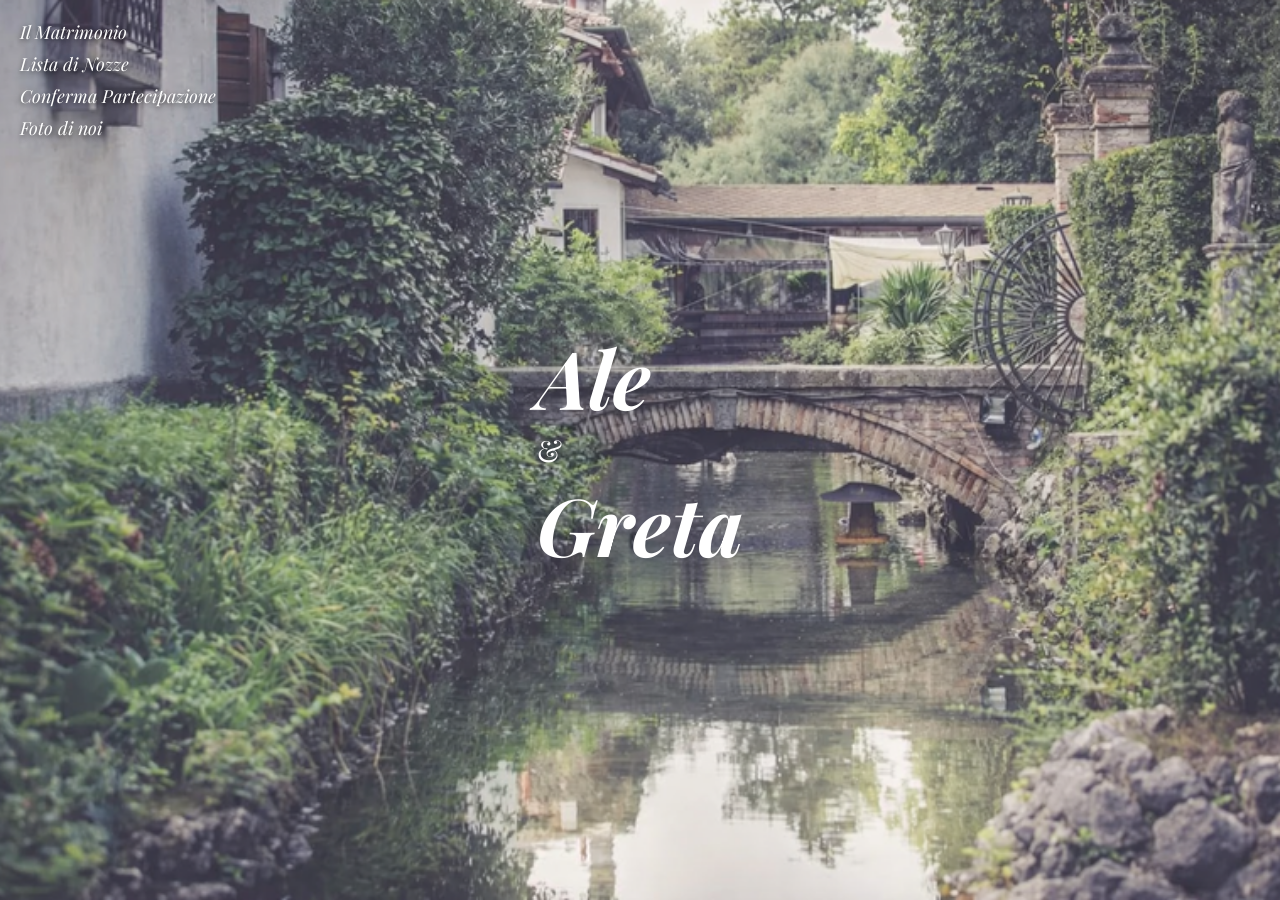
==== index.html @ 0228754c "Add files via upload" ====
<!DOCTYPE html>
<html lang="it">
<head>
  <link href="https://fonts.googleapis.com/css2?family=Playfair+Display:ital@0;1&display=swap" rel="stylesheet">
  <meta charset="UTF-8">
  <title>Ale & Greta</title>
  <meta name="viewport" content="width=device-width, initial-scale=1.0">
  <link rel="stylesheet" href="style.css">
</head>

<body>

<!-- MENU -->
<nav class="menu">
  <a href="matrimonio.html">Il Matrimonio</a>
  <a href="#">Lista di Nozze</a>
  <a href="#">Conferma Partecipazione</a>
  <a href="#">Foto di noi</a>
</nav>


<!-- HERO -->
<section class="hero">
  <div class="overlay">
    <h1 class="name">Ale</h1>
    <div class="and">&</div>
    <h1 class="name">Greta</h1>
  </div>
</section>

</body>
</html>
---- style.css ----
/* FONT */
body {
  margin: 0;
  font-family: 'Playfair Display', serif;
}

/* MENU */
/* MENU */
.menu {
  position: absolute;
  top: 20px;
  left: 20px;
  z-index: 10;

  display: flex;
  flex-direction: column;   /* verticale ✅ */
  gap: 8px;
}

.menu a {
  color: white;              /* bianco ✅ */
  text-decoration: none;
  font-style: italic;
  font-family: 'Playfair Display', serif; /* font elegante ✅ */
  font-size: 18px;

  text-shadow: 0 2px 5px rgba(0,0,0,0.6);

  transition: opacity 0.3s;
}

.menu a:hover {
  opacity: 0.7;
}

/* ANIMAZIONE */
@keyframes menuFade {
  from {
    opacity: 1;
    transform: translateY(-10px);
  }
  to {
    opacity: 1;
    transform: translateY(0);
  }
}

/* RITARDI */
.menu a:nth-child(1) { animation-delay: 0.3s; }
.menu a:nth-child(2) { animation-delay: 0.6s; }
.menu a:nth-child(3) { animation-delay: 0.9s; }
.menu a:nth-child(4) { animation-delay: 1.2s; }
``
/* ANIMAZIONE */
@keyframes menuFade {
  0% {
    opacity: 1;
    transform: translateY(-10px);
  }
  100% {
    opacity: 1;
    transform: translateY(0);
  }
}

/* ANIMAZIONE MENU */
@keyframes menuFade {
  to {
    opacity: 1;
    transform: translateY(0);
  }
}

/* RITARDI MENU */
.menu a:nth-child(1) { animation-delay: 0.3s; }
.menu a:nth-child(2) { animation-delay: 0.6s; }
.menu a:nth-child(3) { animation-delay: 0.9s; }
.menu a:nth-child(4) { animation-delay: 1.2s; }

/* HERO */
.hero {
  height: 100vh;
  background: url("sfondo.jpg") center/cover no-repeat;
  display: flex;
  justify-content: center;
  align-items: center;
}

.hero-small {
  position: relative;
  height: 60vh;
  background: url("anello.jpg") center/cover no-repeat;
  display: flex;
  justify-content: center;
  align-items: center;
}

.hero-small::after {
  content: "";
  position: absolute;
  inset: 0;
  background: rgba(0,0,0,0.25);
}

/* TITOLI */
.title {
  position: relative;
  z-index: 1;
  color: white;
  font-size: 80px;
  font-style: italic;
  letter-spacing: 1px;
  text-shadow: 0 10px 25px rgba(0,0,0,0.5);
}

/* ANIMAZIONE TITOLI */
.title-anim {
  opacity: 1;
  transform: translateY(40px);
  animation: titleFade 1.5s ease forwards;
}

@keyframes titleFade {
  to {
    opacity: 1;
    transform: translateY(0);
  }
}

/* NOMI HOME */
.name {
  font-size: 80px;
  color: white;
  font-style: italic;
  margin: 0;
}

.and {
  font-size: 30px;
  color: white;
}

/* BACKGROUND */
.beige {
  background: #f3e9df;
}

/* SEZIONI */
.section {
  padding: 80px 20px;
}

.section.light {
  background: #ebe3da;
}

/* GRID */
.grid {
  display: flex;
  gap: 40px;
  align-items: center;
  max-width: 1000px;
  margin: auto;
}

.grid.reverse {
  flex-direction: row-reverse;
}

/* TESTO */
.text {
  flex: 1;
  text-align: center;
}

.text.left {
  text-align: left;
}

.text h2 {
  font-style: italic;
  font-size: 34px;
  color: #6b5b4d;
  margin-bottom: 20px;
}

.text p {
  max-width: 350px;
  margin: auto;
  line-height: 1.8;
  color: #6b5b4d;
}

/* FOTO */
.photo {
  flex: 1;
}

.polaroid {
  background: white;
  padding: 15px;
  transform: rotate(-3deg);
  box-shadow: 0 20px 40px rgba(0,0,0,0.2);
  position: relative;
}

.polaroid img {
  width: 100%;
  display: block;
}

/* SCOTCH */
.polaroid::before {
  content: "";
  width: 70px;
  height: 20px;
  background: rgba(255,255,255,0.6);
  position: absolute;
  top: -10px;
  left: 40%;
  transform: rotate(8deg);
}

.polaroid::after {
  content: "";
  width: 60px;
  height: 18px;
  background: rgba(255,255,255,0.5);
  position: absolute;
  bottom: -10px;
  right: 30%;
  transform: rotate(-10deg);
}

/* MAPPA */
.map {
  width: 100%;
  height: 250px;
  border: 0;
  border-radius: 8px;
  margin-top: 20px;
}

/* LINK HOME */
.center-home {
  text-align: center;
  margin-top: 50px;
}

.center-home a {
  font-style: italic;
  color: #6b5b4d;
  text-decoration: underline;
}

/* FORM RSVP */
form {
  max-width: 400px;
  margin: 30px auto;
}

form input,
form textarea {
  width: 100%;
  padding: 12px;
  margin: 10px 0;
  border: 1px solid #ddd;
  border-radius: 5px;
  font-family: inherit;
}

form button {
  background: #8b6f5c;
  color: white;
  border: none;
  padding: 12px 20px;
  border-radius: 5px;
  cursor: pointer;
  font-style: italic;
}

form button:hover {
  background: #6b5b4d;
}

/* ANIMAZIONI GENERICHE */
.fade-in {
  opacity: 1;
  transform: translateY(20px);
  animation: fadeUp 1s ease forwards;
}

@keyframes fadeUp {
  to {
    opacity: 1;
    transform: translateY(0);
  }
}

/* MOBILE */
@media (max-width: 768px) {
  .grid {
    flex-direction: column;
  }

  .name {
    font-size: 40px;
  }

  .title {
    font-size: 40px;
  }
}
/* ANIMAZIONE MENU (SAFE) */
.menu a {
  animation: menuAppear 0.8s ease both;
}

/* RITARDI */
.menu a:nth-child(1) { animation-delay: 0.2s; }
.menu a:nth-child(2) { animation-delay: 0.4s; }
.menu a:nth-child(3) { animation-delay: 0.6s; }
.menu a:nth-child(4) { animation-delay: 0.8s; }

/* KEYFRAMES */
@keyframes menuAppear {
  from {
    transform: translateY(-10px);
    opacity: 0.4;   /* ⚠️ NON 0 → così NON spariscono */
  }
  to {
    transform: translateY(0);
    opacity: 1;
  }
}
@media (max-width: 768px) {

  .grid {
    flex-direction: column !important;
    text-align: center;
  }

  .photo,
  .text {
    width: 100%;
  }

}
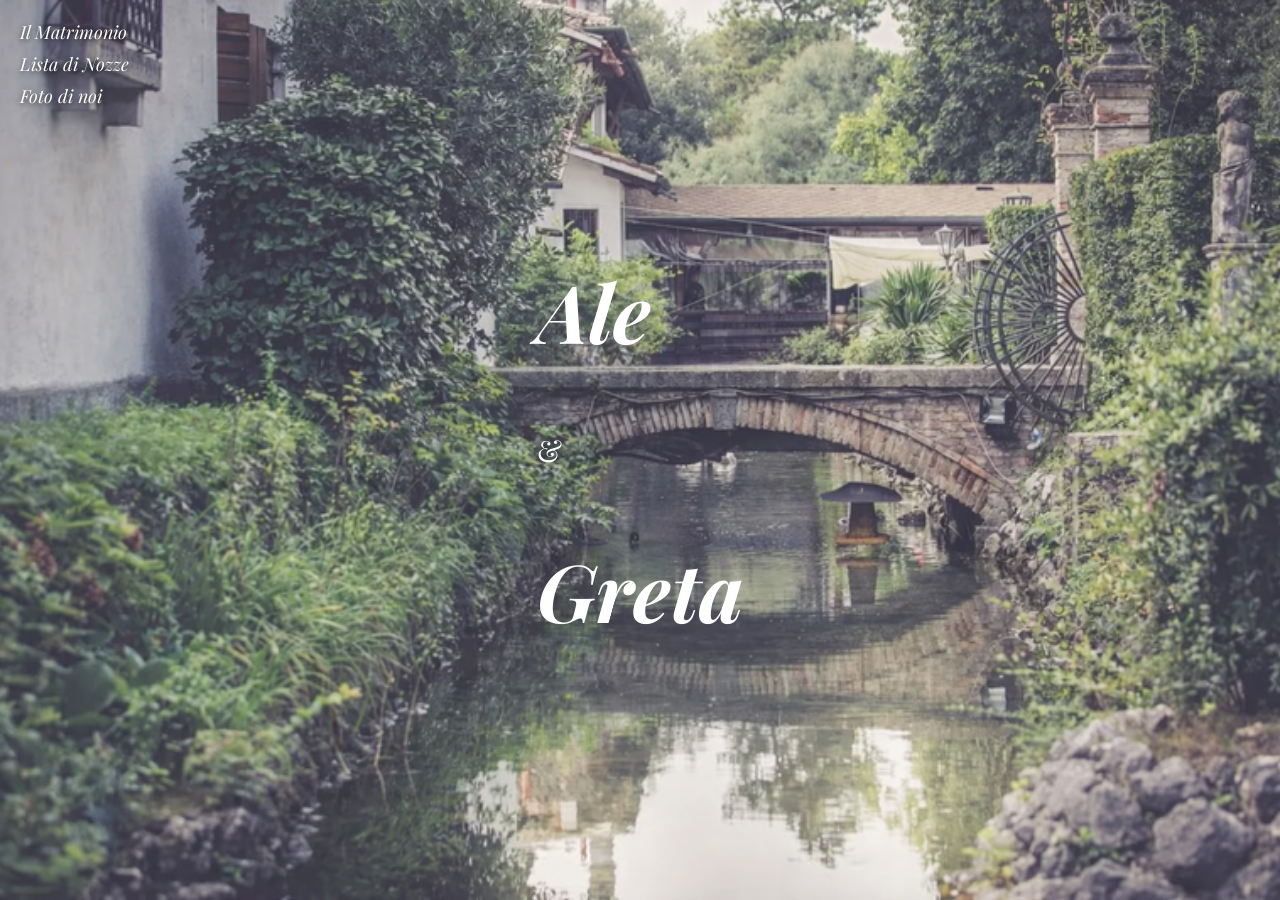
==== commit be7e3d1c: "Add files via upload" ====
--- a/index.html
+++ b/index.html
@@ -13,9 +13,8 @@
 <!-- MENU -->
 <nav class="menu">
   <a href="matrimonio.html">Il Matrimonio</a>
-  <a href="#">Lista di Nozze</a>
-  <a href="#">Conferma Partecipazione</a>
-  <a href="#">Foto di noi</a>
+  <a href="viaggio.html">Lista di Nozze</a>
+  <a href="foto.html">Foto di noi</a>
 </nav>
 
 
--- a/style.css
+++ b/style.css
@@ -5,77 +5,45 @@
 }
 
 /* MENU */
-/* MENU */
 .menu {
   position: absolute;
   top: 20px;
   left: 20px;
   z-index: 10;
-
-  display: flex;
-  flex-direction: column;   /* verticale ✅ */
+  display: flex;
+  flex-direction: column;
   gap: 8px;
 }
 
 .menu a {
-  color: white;              /* bianco ✅ */
+  color: white;
   text-decoration: none;
   font-style: italic;
-  font-family: 'Playfair Display', serif; /* font elegante ✅ */
   font-size: 18px;
-
   text-shadow: 0 2px 5px rgba(0,0,0,0.6);
-
   transition: opacity 0.3s;
+  animation: menuAppear 0.8s ease both;
 }
 
 .menu a:hover {
   opacity: 0.7;
 }
 
-/* ANIMAZIONE */
-@keyframes menuFade {
+.menu a:nth-child(1) { animation-delay: 0.2s; }
+.menu a:nth-child(2) { animation-delay: 0.4s; }
+.menu a:nth-child(3) { animation-delay: 0.6s; }
+.menu a:nth-child(4) { animation-delay: 0.8s; }
+
+@keyframes menuAppear {
   from {
+    transform: translateY(-10px);
+    opacity: 0.4;
+  }
+  to {
+    transform: translateY(0);
     opacity: 1;
-    transform: translateY(-10px);
-  }
-  to {
-    opacity: 1;
-    transform: translateY(0);
-  }
-}
-
-/* RITARDI */
-.menu a:nth-child(1) { animation-delay: 0.3s; }
-.menu a:nth-child(2) { animation-delay: 0.6s; }
-.menu a:nth-child(3) { animation-delay: 0.9s; }
-.menu a:nth-child(4) { animation-delay: 1.2s; }
-``
-/* ANIMAZIONE */
-@keyframes menuFade {
-  0% {
-    opacity: 1;
-    transform: translateY(-10px);
-  }
-  100% {
-    opacity: 1;
-    transform: translateY(0);
-  }
-}
-
-/* ANIMAZIONE MENU */
-@keyframes menuFade {
-  to {
-    opacity: 1;
-    transform: translateY(0);
-  }
-}
-
-/* RITARDI MENU */
-.menu a:nth-child(1) { animation-delay: 0.3s; }
-.menu a:nth-child(2) { animation-delay: 0.6s; }
-.menu a:nth-child(3) { animation-delay: 0.9s; }
-.menu a:nth-child(4) { animation-delay: 1.2s; }
+  }
+}
 
 /* HERO */
 .hero {
@@ -113,26 +81,26 @@
   text-shadow: 0 10px 25px rgba(0,0,0,0.5);
 }
 
-/* ANIMAZIONE TITOLI */
 .title-anim {
-  opacity: 1;
-  transform: translateY(40px);
   animation: titleFade 1.5s ease forwards;
 }
 
 @keyframes titleFade {
+  from {
+    transform: translateY(40px);
+    opacity: 0.5;
+  }
   to {
+    transform: translateY(0);
     opacity: 1;
-    transform: translateY(0);
-  }
-}
-
-/* NOMI HOME */
+  }
+}
+
+/* HOME TEXT */
 .name {
   font-size: 80px;
   color: white;
   font-style: italic;
-  margin: 0;
 }
 
 .and {
@@ -181,7 +149,6 @@
   font-style: italic;
   font-size: 34px;
   color: #6b5b4d;
-  margin-bottom: 20px;
 }
 
 .text p {
@@ -204,6 +171,10 @@
   position: relative;
 }
 
+.polaroid.right {
+  transform: rotate(3deg);
+}
+
 .polaroid img {
   width: 100%;
   display: block;
@@ -236,24 +207,11 @@
 .map {
   width: 100%;
   height: 250px;
-  border: 0;
   border-radius: 8px;
   margin-top: 20px;
 }
 
-/* LINK HOME */
-.center-home {
-  text-align: center;
-  margin-top: 50px;
-}
-
-.center-home a {
-  font-style: italic;
-  color: #6b5b4d;
-  text-decoration: underline;
-}
-
-/* FORM RSVP */
+/* FORM */
 form {
   max-width: 400px;
   margin: 30px auto;
@@ -266,77 +224,56 @@
   margin: 10px 0;
   border: 1px solid #ddd;
   border-radius: 5px;
-  font-family: inherit;
 }
 
 form button {
   background: #8b6f5c;
   color: white;
+  padding: 12px 20px;
   border: none;
-  padding: 12px 20px;
   border-radius: 5px;
-  cursor: pointer;
-  font-style: italic;
-}
-
-form button:hover {
-  background: #6b5b4d;
-}
-
-/* ANIMAZIONI GENERICHE */
-.fade-in {
-  opacity: 1;
-  transform: translateY(20px);
-  animation: fadeUp 1s ease forwards;
-}
-
-@keyframes fadeUp {
-  to {
-    opacity: 1;
-    transform: translateY(0);
-  }
+}
+
+/* VIDEO HERO */
+.video-hero {
+  position: relative;
+  height: 80vh;
+  overflow: hidden;
+}
+
+.video-hero video {
+  width: 100%;
+  height: 100%;
+  object-fit: cover;
+}
+
+.video-overlay {
+  position: absolute;
+  inset: 0;
+  background: rgba(0,0,0,0.3);
+  display: flex;
+  align-items: center;
+  justify-content: center;
+}
+
+/* HEART */
+.heart {
+  display: inline-block;
+  margin-left: 5px;
+  animation: pulse 1.5s infinite;
+}
+
+@keyframes pulse {
+  0% { transform: scale(1); }
+  50% { transform: scale(1.2); }
+  100% { transform: scale(1); }
 }
 
 /* MOBILE */
 @media (max-width: 768px) {
+
   .grid {
     flex-direction: column;
-  }
-
-  .name {
-    font-size: 40px;
-  }
-
-  .title {
-    font-size: 40px;
-  }
-}
-/* ANIMAZIONE MENU (SAFE) */
-.menu a {
-  animation: menuAppear 0.8s ease both;
-}
-
-/* RITARDI */
-.menu a:nth-child(1) { animation-delay: 0.2s; }
-.menu a:nth-child(2) { animation-delay: 0.4s; }
-.menu a:nth-child(3) { animation-delay: 0.6s; }
-.menu a:nth-child(4) { animation-delay: 0.8s; }
-
-/* KEYFRAMES */
-@keyframes menuAppear {
-  from {
-    transform: translateY(-10px);
-    opacity: 0.4;   /* ⚠️ NON 0 → così NON spariscono */
-  }
-  to {
-    transform: translateY(0);
-    opacity: 1;
-  }
-}
-@media (max-width: 768px) {
-
-  .grid {
-    flex-direction: column !important;
     text-align: center;
   }
 
@@ -345,4 +282,102 @@
     width: 100%;
   }
 
-}
+  .title {
+    font-size: 40px;
+  }
+
+  .name {
+    font-size: 40px;
+  }
+
+  .video-hero {
+    height: 50vh;
+  }
+
+  .polaroid {
+    transform: rotate(0deg);
+  }
+}
+/* TITOLI FOTO */
+.title-photo {
+  font-size: 32px;
+  font-style: italic;
+  color: #6b5b4d;
+  margin-bottom: 15px;
+}
+
+/* TESTO FOTO */
+.desc-photo {
+  font-size: 18px;
+  line-height: 1.8;
+  color: #6b5b4d;
+  max-width: 400px;
+  margin: auto;
+}
+/* BLOCCA layout corretto */
+.grid {
+  display: flex;
+  justify-content: space-between;
+}
+
+/* INVERSIONE SICURA */
+.grid.reverse {
+  flex-direction: row-reverse !important;
+}
+.title-photo {
+  font-size: 30px;
+  font-style: italic;
+  color: #6b5b4d;
+  text-align: center;
+  margin-bottom: 15px;
+}
+
+.desc-photo {
+  font-size: 18px;
+  line-height: 1.8;
+  color: #6b5b4d;
+  text-align: center;
+  max-width: 400px;
+  margin: auto;
+}
+.center-home {
+  text-align: center;
+  margin-top: 40px;
+}
+
+.center-home a {
+  font-size: 20px;
+  font-style: italic;
+  color: #6b5b4d;
+  text-decoration: underline;
+  transition: opacity 0.3s;
+}
+
+.center-home a:hover {
+  opacity: 0.7;
+}
+/* HERO VIAGGIO */
+.viaggio-hero {
+  height: 100vh;
+  background: url("viaggio.jpg") center/cover no-repeat;
+  display: flex;
+  justify-content: center;
+  align-items: center;
+}
+
+.viaggio-hero .title {
+  color: #f2e7dc;
+  text-align: center;
+  line-height: 1.2;
+}
+
+/* QR */
+.qr {
+  margin: 40px 0;
+  text-align: center;
+}
+
+.qr img {
+  width: 140px;
+  height: auto;
+}
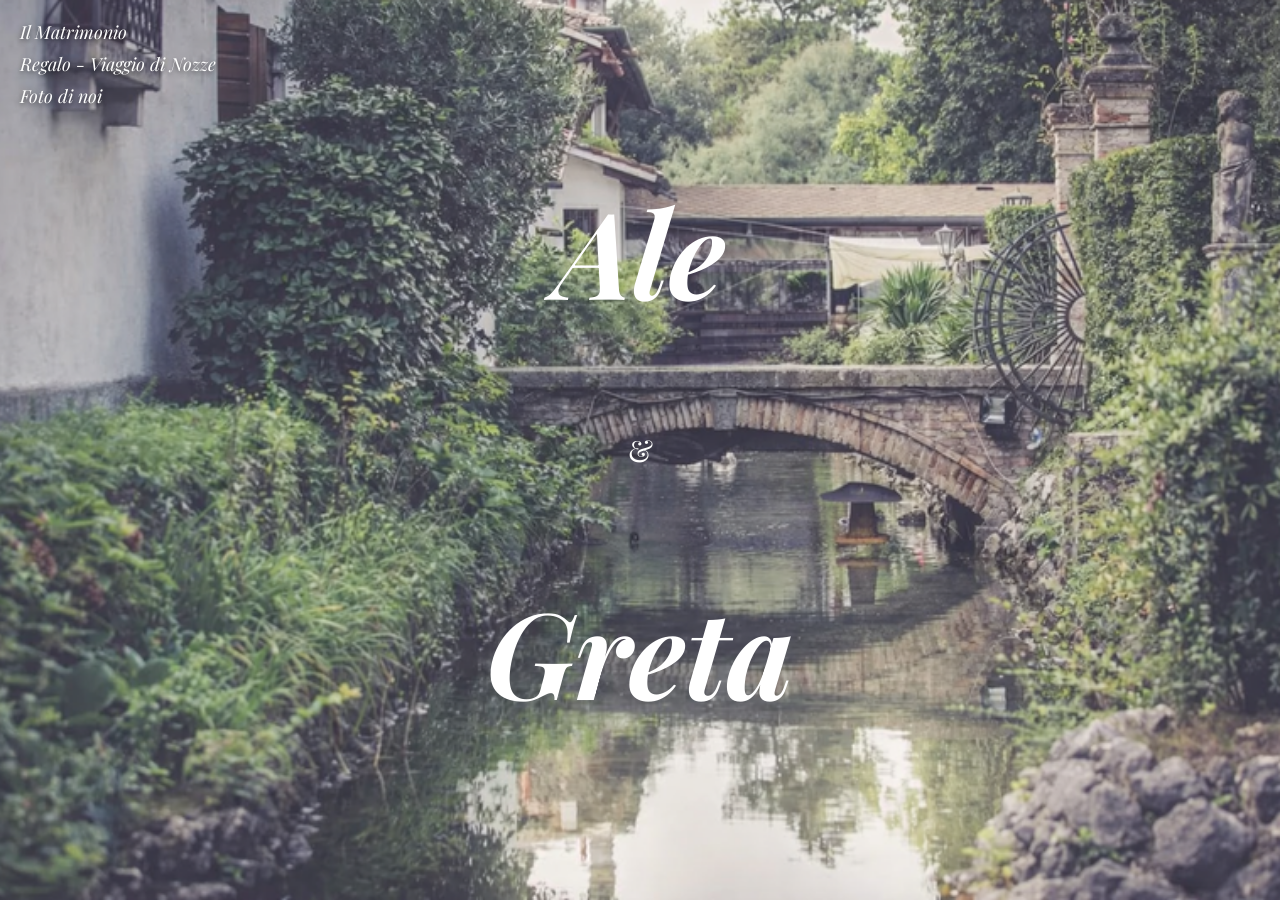
==== commit 7a213923: "Add files via upload" ====
--- a/index.html
+++ b/index.html
@@ -13,7 +13,7 @@
 <!-- MENU -->
 <nav class="menu">
   <a href="matrimonio.html">Il Matrimonio</a>
-  <a href="viaggio.html">Lista di Nozze</a>
+  <a href="viaggio.html">Regalo - Viaggio di Nozze</a>
   <a href="foto.html">Foto di noi</a>
 </nav>
 
--- a/style.css
+++ b/style.css
@@ -52,6 +52,7 @@
   display: flex;
   justify-content: center;
   align-items: center;
+  text-align: center;
 }
 
 .hero-small {
@@ -98,7 +99,7 @@
 
 /* HOME TEXT */
 .name {
-  font-size: 80px;
+  font-size: 120px;
   color: white;
   font-style: italic;
 }
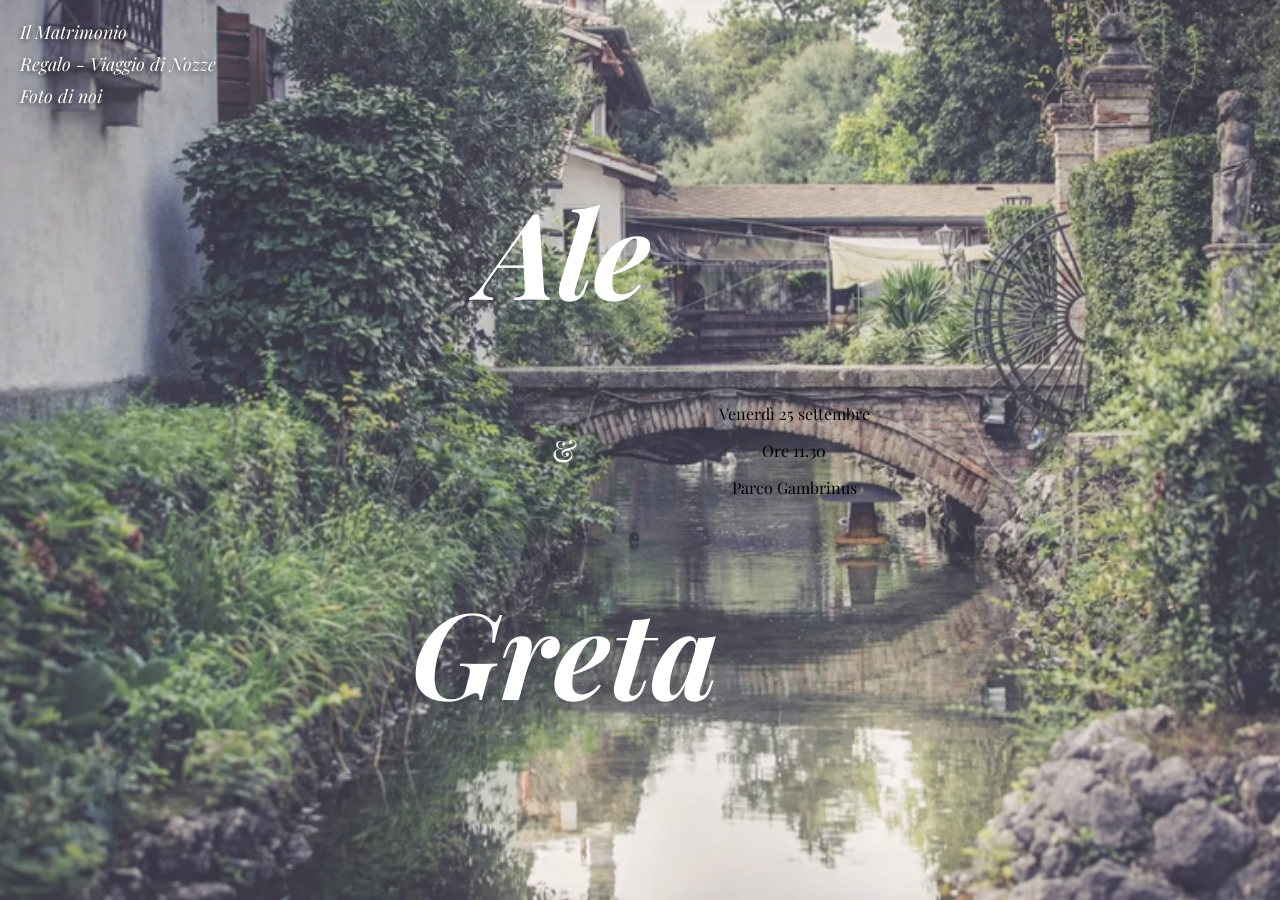
==== commit bac31d70: "Add files via upload" ====
--- a/index.html
+++ b/index.html
@@ -25,6 +25,16 @@
     <div class="and">&</div>
     <h1 class="name">Greta</h1>
   </div>
+
+  
+  <!-- INFO IN BASSO -->
+  <div class="hero-info">
+    <p>Venerdì 25 settembre</p>
+    <p>Ore 11.30</p>
+    <p>Parco Gambrinus</p>
+  </div>
+</section>
+
 </section>
 
 </body>
--- a/style.css
+++ b/style.css
@@ -126,8 +126,9 @@
 /* GRID */
 .grid {
   display: flex;
+  align-items: center;
+  justify-content: center;
   gap: 40px;
-  align-items: center;
   max-width: 1000px;
   margin: auto;
 }
@@ -162,6 +163,8 @@
 /* FOTO */
 .photo {
   flex: 1;
+  display: flex;
+  justify-content: center;
 }
 
 .polaroid {
@@ -278,11 +281,21 @@
     text-align: center;
   }
 
+  .grid.reverse {
+    flex-direction: column;
+  }
+
   .photo,
   .text {
     width: 100%;
   }
 
+  .polaroid {
+    transform: rotate(0deg);
+    max-width: 500px;
+    margin: auto;
+  }
+
   .title {
     font-size: 40px;
   }
@@ -294,16 +307,14 @@
   .video-hero {
     height: 50vh;
   }
-
-  .polaroid {
-    transform: rotate(0deg);
-  }
-}
+}
+
 /* TITOLI FOTO */
 .title-photo {
-  font-size: 32px;
-  font-style: italic;
-  color: #6b5b4d;
+  font-size: 30px;
+  font-style: italic;
+  color: #6b5b4d;
+  text-align: center;
   margin-bottom: 15px;
 }
 
@@ -312,35 +323,12 @@
   font-size: 18px;
   line-height: 1.8;
   color: #6b5b4d;
+  text-align: center;
   max-width: 400px;
   margin: auto;
 }
-/* BLOCCA layout corretto */
-.grid {
-  display: flex;
-  justify-content: space-between;
-}
-
-/* INVERSIONE SICURA */
-.grid.reverse {
-  flex-direction: row-reverse !important;
-}
-.title-photo {
-  font-size: 30px;
-  font-style: italic;
-  color: #6b5b4d;
-  text-align: center;
-  margin-bottom: 15px;
-}
-
-.desc-photo {
-  font-size: 18px;
-  line-height: 1.8;
-  color: #6b5b4d;
-  text-align: center;
-  max-width: 400px;
-  margin: auto;
-}
+
+/* LINK HOME */
 .center-home {
   text-align: center;
   margin-top: 40px;
@@ -357,6 +345,7 @@
 .center-home a:hover {
   opacity: 0.7;
 }
+
 /* HERO VIAGGIO */
 .viaggio-hero {
   height: 100vh;
@@ -368,7 +357,6 @@
 
 .viaggio-hero .title {
   color: #f2e7dc;
-  text-align: center;
   line-height: 1.2;
 }
 
@@ -380,5 +368,4 @@
 
 .qr img {
   width: 140px;
-  height: auto;
 }
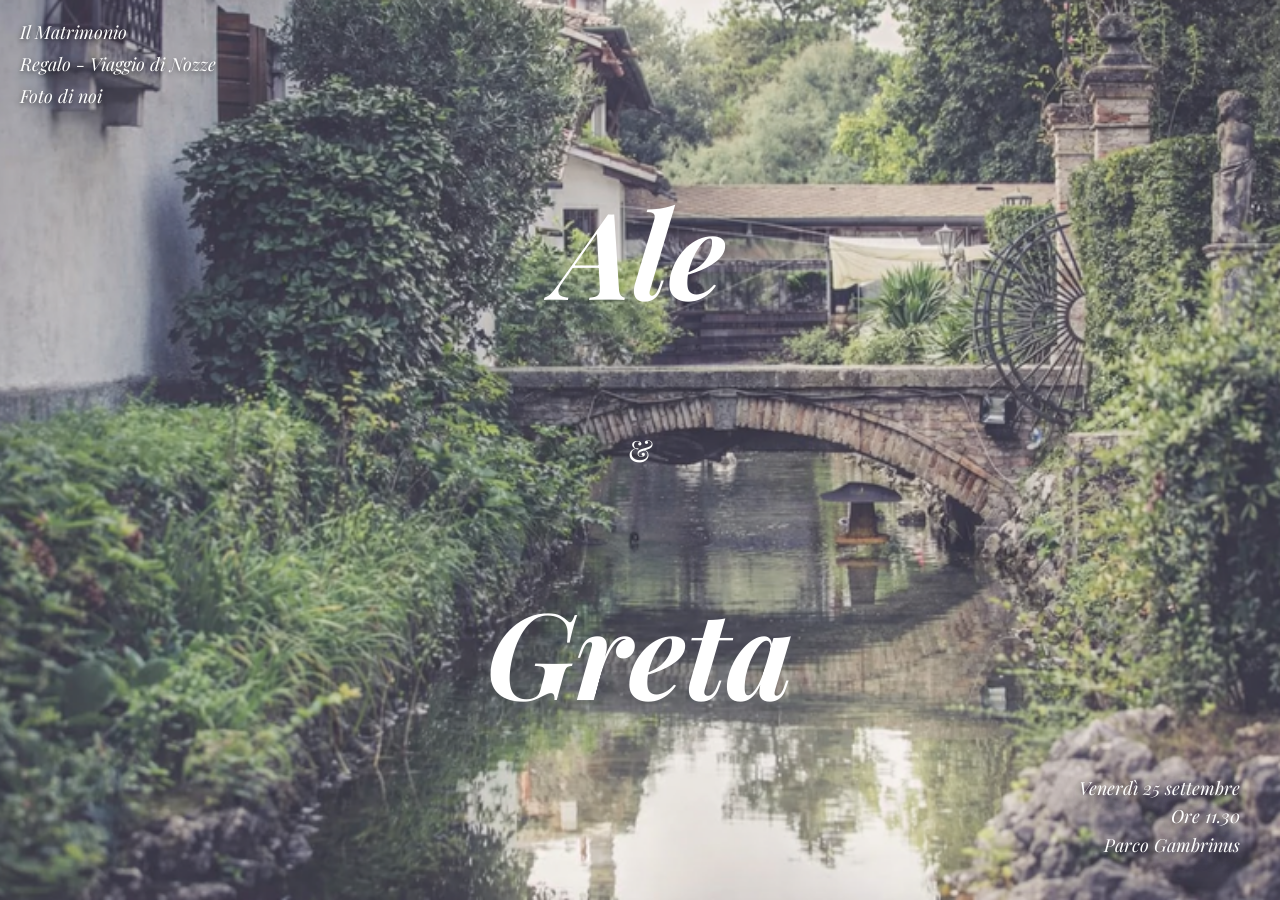
==== commit b5d6e6e9: "Add files via upload" ====
--- a/index.html
+++ b/index.html
@@ -35,7 +35,6 @@
   </div>
 </section>
 
-</section>
 
 </body>
 </html>
--- a/style.css
+++ b/style.css
@@ -275,7 +275,11 @@
 
 /* MOBILE */
 @media (max-width: 768px) {
-
+.hero-info {
+  right: 20px;
+  bottom: 20px;
+  font-size: 14px;
+}
   .grid {
     flex-direction: column;
     text-align: center;
@@ -285,11 +289,20 @@
     flex-direction: column;
   }
 
-  .photo,
-  .text {
-    width: 100%;
-  }
-
+  /* 🔥 FIX DEFINITIVO: ORDINE SEMPRE UGUALE */
+.photo,
+.text {
+  width: 100%;
+}
+
+/* 🔥 FORZA FOTO SOPRA SEMPRE */
+.grid {
+  flex-direction: column;
+}
+
+.grid > .photo {
+  margin-bottom: 20px;
+}
   .polaroid {
     transform: rotate(0deg);
     max-width: 500px;
@@ -307,6 +320,16 @@
   .video-hero {
     height: 50vh;
   }
+
+  .hero-info {
+    right: 20px;
+    bottom: 20px;
+    font-size: 14px;
+  }
+
+}
+
+
 }
 
 /* TITOLI FOTO */
@@ -368,4 +391,42 @@
 
 .qr img {
   width: 140px;
+}
+/* INFO HERO (in basso a destra) */
+.hero-info {
+  position: absolute;
+  bottom: 40px;
+  right: 40px;
+  text-align: right;
+  color: white;
+  font-style: italic;
+  font-size: 18px;
+  line-height: 1.6;
+  text-shadow: 0 5px 15px rgba(0,0,0,0.8);
+  z-index: 2;
+}
+.hero-info p {
+  margin: 0;
+  color: white; /* 🔥 forza bianco */
+}
+.hero-info p {
+  margin: 0;
+}
+
+/* MENU NERO SOLO PAGINA VIAGGIO */
+.viaggio-page .menu a {
+  color: black;
+  text-shadow: none;
+}
+.hero {
+  position: relative; /* 🔥 QUESTA È LA CHIAVE */
+}
+.overlay {
+  position: relative;
+  z-index: 1;
+}
+/* HERO MATRIMONIO - alza titolo */
+.matrimonio-page .hero-small {
+  align-items: flex-start; /* sposta verso l’alto */
+  padding-top: 80px;        /* regola fine */
 }
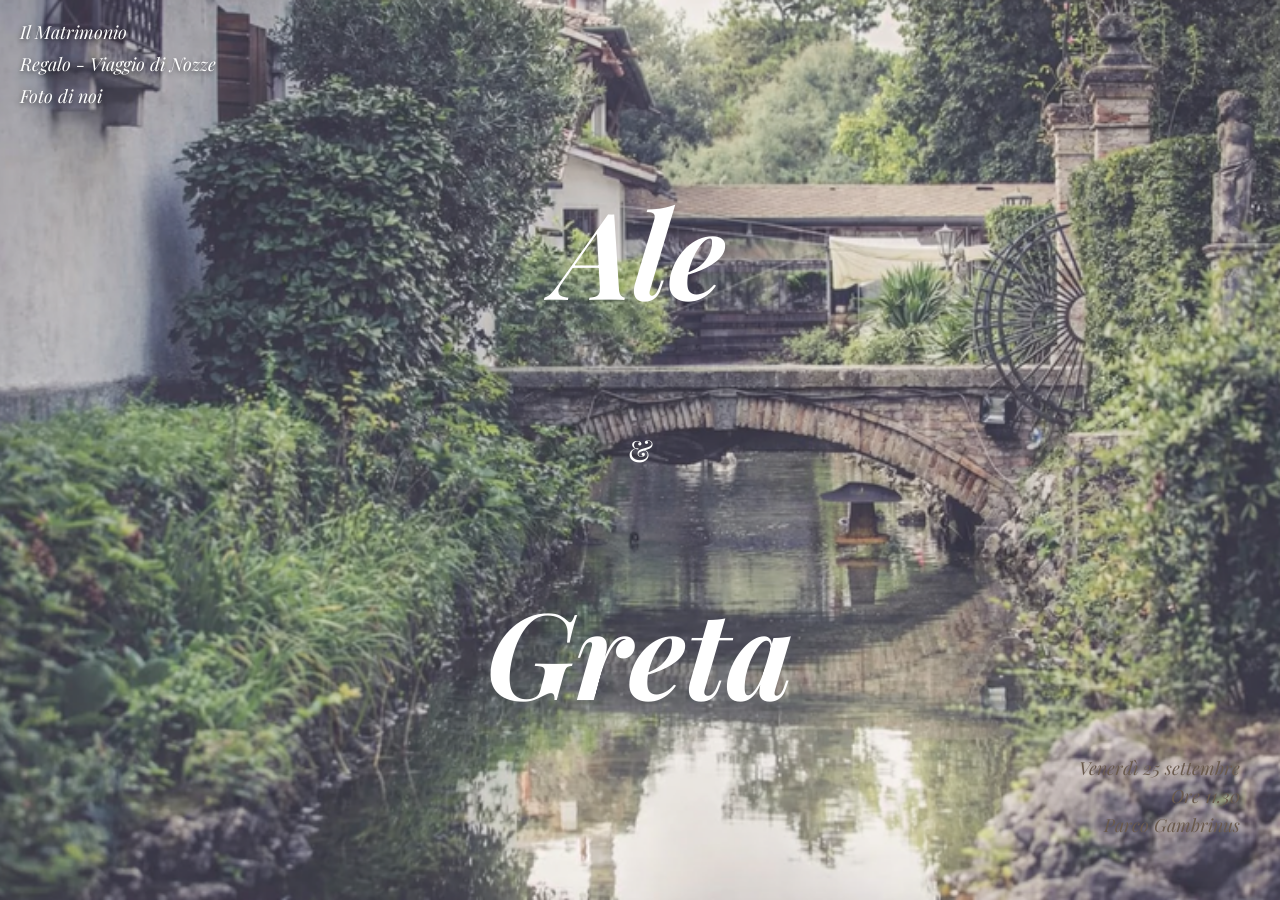
==== commit ae7bc610: "Add files via upload" ====
--- a/index.html
+++ b/index.html
@@ -8,7 +8,7 @@
   <link rel="stylesheet" href="style.css">
 </head>
 
-<body>
+<body class="home-page">
 
 <!-- MENU -->
 <nav class="menu">
--- a/style.css
+++ b/style.css
@@ -47,7 +47,8 @@
 
 /* HERO */
 .hero {
-  height: 100vh;
+  min-height: 100dvh; /* 🔥 FIX MOBILE */
+  height: 100dvh;
   background: url("sfondo.jpg") center/cover no-repeat;
   display: flex;
   justify-content: center;
@@ -280,6 +281,13 @@
   bottom: 20px;
   font-size: 14px;
 }
+.matrimonio-page .hero-small {
+  align-items: center;     /* torna centrato verticalmente */
+  padding-top: 0;         /* rimuove lo spostamento */
+}
+.matrimonio-page .title {
+  transform: translateY(30px);
+}
   .grid {
     flex-direction: column;
     text-align: center;
@@ -395,7 +403,7 @@
 /* INFO HERO (in basso a destra) */
 .hero-info {
   position: absolute;
-  bottom: 40px;
+  bottom: 60px;
   right: 40px;
   text-align: right;
   color: white;
@@ -429,4 +437,20 @@
 .matrimonio-page .hero-small {
   align-items: flex-start; /* sposta verso l’alto */
   padding-top: 80px;        /* regola fine */
+}
+/* INFO NERE SOLO HOME */
+body:not(.viaggio-page):not(.matrimonio-page) .hero-info {
+  color: #6b5b4d; /* elegante marroncino */
+  text-shadow: none;
+}
+/* INFO SCURE SOLO HOME */
+.home-page .hero-info {
+  color: #6b5b4d;
+  text-shadow: none;
+}
+/* FORZA COLORE HOME */
+.home-page .hero-info,
+.home-page .hero-info p {
+  color: #6b5b4d !important;
+  text-shadow: none !important;
 }
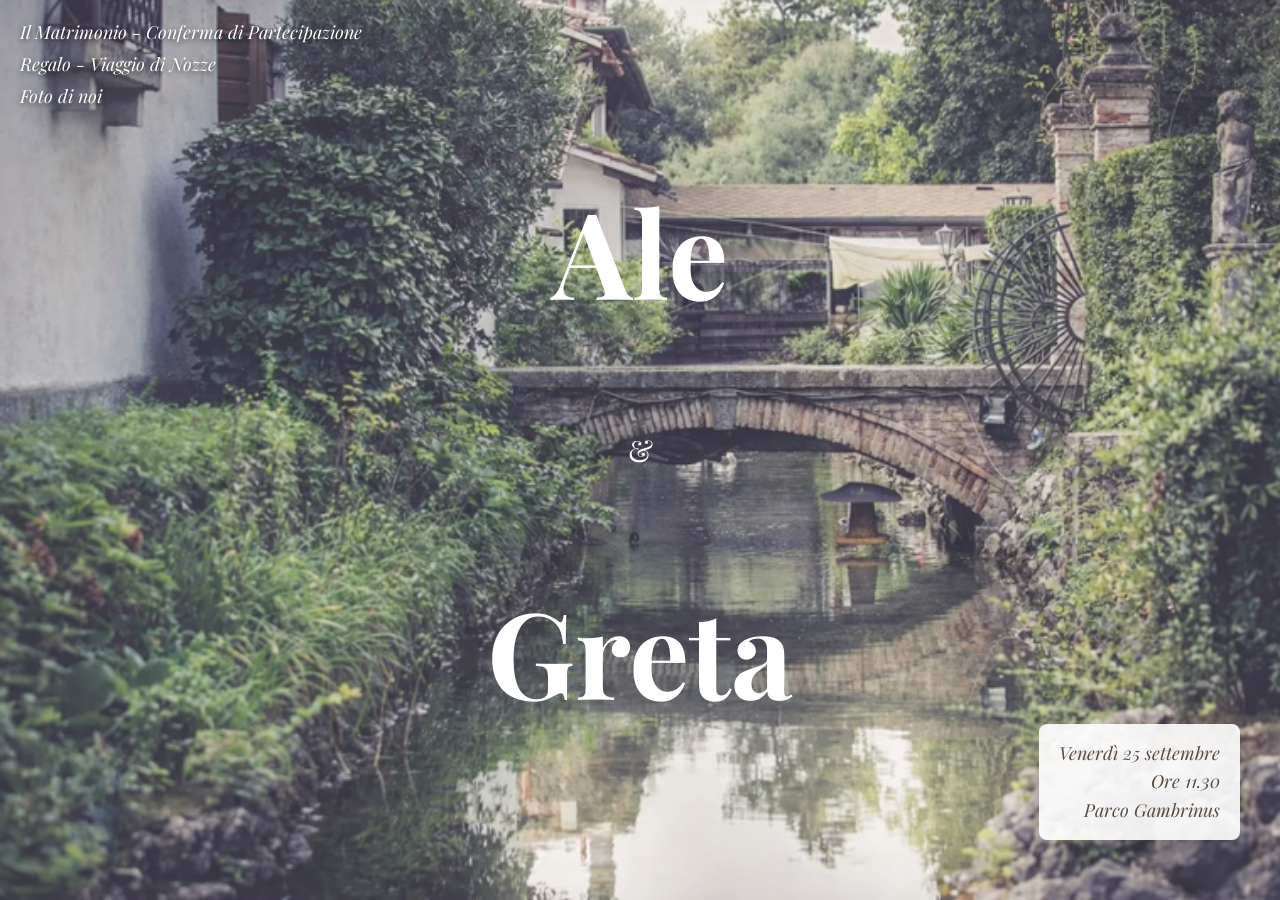
==== commit c114cefd: "Add files via upload" ====
--- a/index.html
+++ b/index.html
@@ -12,7 +12,7 @@
 
 <!-- MENU -->
 <nav class="menu">
-  <a href="matrimonio.html">Il Matrimonio</a>
+  <a href="matrimonio.html">Il Matrimonio - Conferma di Partecipazione</a>
   <a href="viaggio.html">Regalo - Viaggio di Nozze</a>
   <a href="foto.html">Foto di noi</a>
 </nav>
--- a/style.css
+++ b/style.css
@@ -29,11 +29,6 @@
   opacity: 0.7;
 }
 
-.menu a:nth-child(1) { animation-delay: 0.2s; }
-.menu a:nth-child(2) { animation-delay: 0.4s; }
-.menu a:nth-child(3) { animation-delay: 0.6s; }
-.menu a:nth-child(4) { animation-delay: 0.8s; }
-
 @keyframes menuAppear {
   from {
     transform: translateY(-10px);
@@ -47,13 +42,18 @@
 
 /* HERO */
 .hero {
-  min-height: 100dvh; /* 🔥 FIX MOBILE */
+  position: relative;
+  min-height: 100dvh;
   height: 100dvh;
   background: url("sfondo.jpg") center/cover no-repeat;
   display: flex;
   justify-content: center;
   align-items: center;
   text-align: center;
+}
+/* HERO VIAGGIO */
+.hero.viaggio-hero {
+  background: url("viaggio.jpg") center/cover no-repeat;
 }
 
 .hero-small {
@@ -102,7 +102,6 @@
 .name {
   font-size: 120px;
   color: white;
-  font-style: italic;
 }
 
 .and {
@@ -173,7 +172,6 @@
   padding: 15px;
   transform: rotate(-3deg);
   box-shadow: 0 20px 40px rgba(0,0,0,0.2);
-  position: relative;
 }
 
 .polaroid.right {
@@ -182,61 +180,6 @@
 
 .polaroid img {
   width: 100%;
-  display: block;
-}
-
-/* SCOTCH */
-.polaroid::before {
-  content: "";
-  width: 70px;
-  height: 20px;
-  background: rgba(255,255,255,0.6);
-  position: absolute;
-  top: -10px;
-  left: 40%;
-  transform: rotate(8deg);
-}
-
-.polaroid::after {
-  content: "";
-  width: 60px;
-  height: 18px;
-  background: rgba(255,255,255,0.5);
-  position: absolute;
-  bottom: -10px;
-  right: 30%;
-  transform: rotate(-10deg);
-}
-
-/* MAPPA */
-.map {
-  width: 100%;
-  height: 250px;
-  border-radius: 8px;
-  margin-top: 20px;
-}
-
-/* FORM */
-form {
-  max-width: 400px;
-  margin: 30px auto;
-}
-
-form input,
-form textarea {
-  width: 100%;
-  padding: 12px;
-  margin: 10px 0;
-  border: 1px solid #ddd;
-  border-radius: 5px;
-}
-
-form button {
-  background: #8b6f5c;
-  color: white;
-  padding: 12px 20px;
-  border: none;
-  border-radius: 5px;
 }
 
 /* VIDEO HERO */
@@ -261,33 +204,45 @@
   justify-content: center;
 }
 
-/* HEART */
-.heart {
-  display: inline-block;
-  margin-left: 5px;
-  animation: pulse 1.5s infinite;
-}
-
-@keyframes pulse {
-  0% { transform: scale(1); }
-  50% { transform: scale(1.2); }
-  100% { transform: scale(1); }
+/* HERO INFO (RIQUADRO BIANCO) */
+.hero-info {
+  position: absolute;
+  bottom: 60px;
+  right: 40px;
+
+  background: rgba(255,255,255,0.9);
+  padding: 15px 20px;
+  border-radius: 8px;
+  box-shadow: 0 10px 25px rgba(0,0,0,0.2);
+
+  text-align: right;
+  font-style: italic;
+  font-size: 18px;
+  line-height: 1.6;
+  color: #5a4b3f;
+
+  z-index: 2;
+}
+
+.hero-info p {
+  margin: 0;
+}
+
+/* MENU NERO SOLO PAGINA VIAGGIO */
+.viaggio-page .menu a {
+  color: black;
+  text-shadow: none;
+}
+
+/* HERO MATRIMONIO (DESKTOP) */
+.matrimonio-page .hero-small {
+  align-items: flex-start;
+  padding-top: 80px;
 }
 
 /* MOBILE */
 @media (max-width: 768px) {
-.hero-info {
-  right: 20px;
-  bottom: 20px;
-  font-size: 14px;
-}
-.matrimonio-page .hero-small {
-  align-items: center;     /* torna centrato verticalmente */
-  padding-top: 0;         /* rimuove lo spostamento */
-}
-.matrimonio-page .title {
-  transform: translateY(30px);
-}
+
   .grid {
     flex-direction: column;
     text-align: center;
@@ -297,20 +252,10 @@
     flex-direction: column;
   }
 
-  /* 🔥 FIX DEFINITIVO: ORDINE SEMPRE UGUALE */
-.photo,
-.text {
-  width: 100%;
-}
-
-/* 🔥 FORZA FOTO SOPRA SEMPRE */
-.grid {
-  flex-direction: column;
-}
-
-.grid > .photo {
-  margin-bottom: 20px;
-}
+  .grid > .photo {
+    margin-bottom: 20px;
+  }
+
   .polaroid {
     transform: rotate(0deg);
     max-width: 500px;
@@ -329,128 +274,21 @@
     height: 50vh;
   }
 
+  /* HERO INFO MOBILE */
   .hero-info {
     right: 20px;
-    bottom: 20px;
+    bottom: 30px;
     font-size: 14px;
-  }
-
-}
-
-
-}
-
-/* TITOLI FOTO */
-.title-photo {
-  font-size: 30px;
-  font-style: italic;
-  color: #6b5b4d;
-  text-align: center;
-  margin-bottom: 15px;
-}
-
-/* TESTO FOTO */
-.desc-photo {
-  font-size: 18px;
-  line-height: 1.8;
-  color: #6b5b4d;
-  text-align: center;
-  max-width: 400px;
-  margin: auto;
-}
-
-/* LINK HOME */
-.center-home {
-  text-align: center;
-  margin-top: 40px;
-}
-
-.center-home a {
-  font-size: 20px;
-  font-style: italic;
-  color: #6b5b4d;
-  text-decoration: underline;
-  transition: opacity 0.3s;
-}
-
-.center-home a:hover {
-  opacity: 0.7;
-}
-
-/* HERO VIAGGIO */
-.viaggio-hero {
-  height: 100vh;
-  background: url("viaggio.jpg") center/cover no-repeat;
-  display: flex;
-  justify-content: center;
-  align-items: center;
-}
-
-.viaggio-hero .title {
-  color: #f2e7dc;
-  line-height: 1.2;
-}
-
-/* QR */
-.qr {
-  margin: 40px 0;
-  text-align: center;
-}
-
-.qr img {
-  width: 140px;
-}
-/* INFO HERO (in basso a destra) */
-.hero-info {
-  position: absolute;
-  bottom: 60px;
-  right: 40px;
-  text-align: right;
-  color: white;
-  font-style: italic;
-  font-size: 18px;
-  line-height: 1.6;
-  text-shadow: 0 5px 15px rgba(0,0,0,0.8);
-  z-index: 2;
-}
-.hero-info p {
-  margin: 0;
-  color: white; /* 🔥 forza bianco */
-}
-.hero-info p {
-  margin: 0;
-}
-
-/* MENU NERO SOLO PAGINA VIAGGIO */
-.viaggio-page .menu a {
-  color: black;
-  text-shadow: none;
-}
-.hero {
-  position: relative; /* 🔥 QUESTA È LA CHIAVE */
-}
-.overlay {
-  position: relative;
-  z-index: 1;
-}
-/* HERO MATRIMONIO - alza titolo */
-.matrimonio-page .hero-small {
-  align-items: flex-start; /* sposta verso l’alto */
-  padding-top: 80px;        /* regola fine */
-}
-/* INFO NERE SOLO HOME */
-body:not(.viaggio-page):not(.matrimonio-page) .hero-info {
-  color: #6b5b4d; /* elegante marroncino */
-  text-shadow: none;
-}
-/* INFO SCURE SOLO HOME */
-.home-page .hero-info {
-  color: #6b5b4d;
-  text-shadow: none;
-}
-/* FORZA COLORE HOME */
-.home-page .hero-info,
-.home-page .hero-info p {
-  color: #6b5b4d !important;
-  text-shadow: none !important;
+    padding: 12px 15px;
+  }
+
+  /* MATRIMONIO MOBILE */
+  .matrimonio-page .hero-small {
+    align-items: center;
+    padding-top: 0;
+  }
+
+  .matrimonio-page .title {
+    transform: translateY(30px) !important;
+  }
 }
